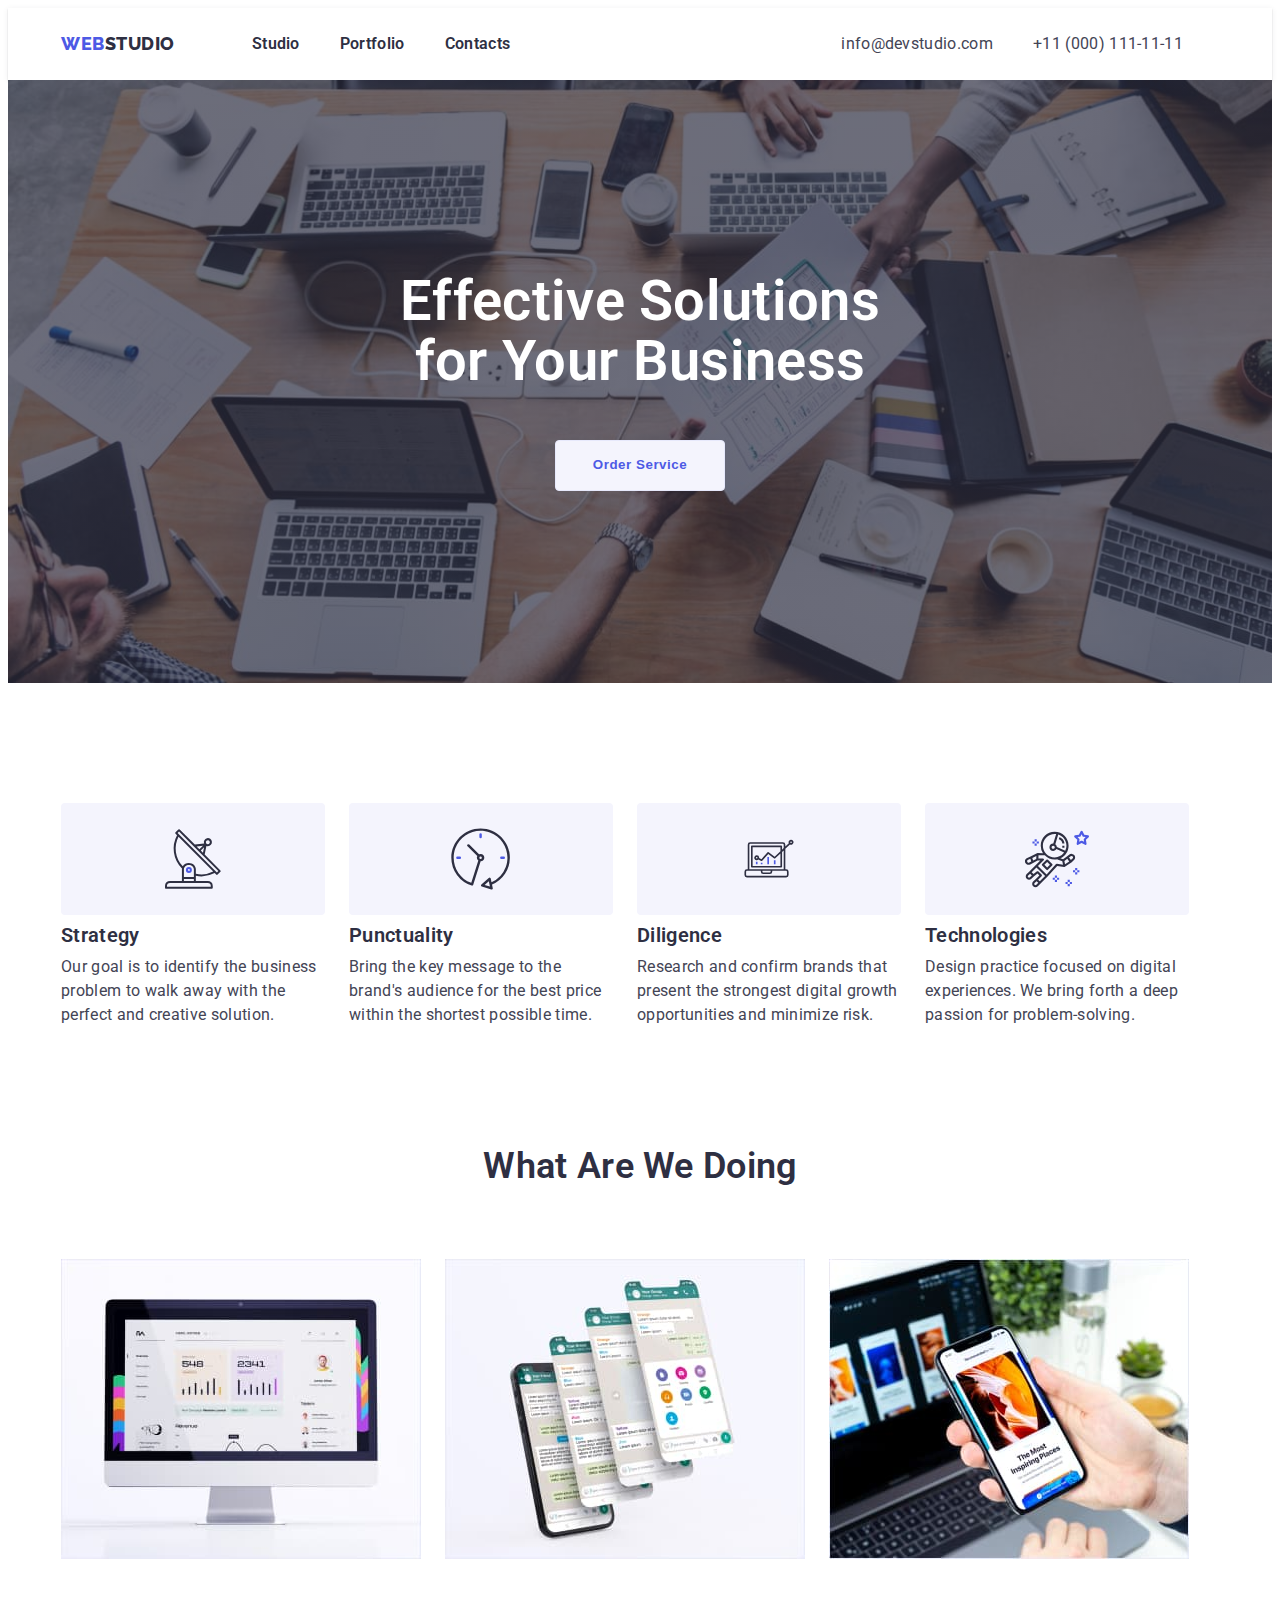
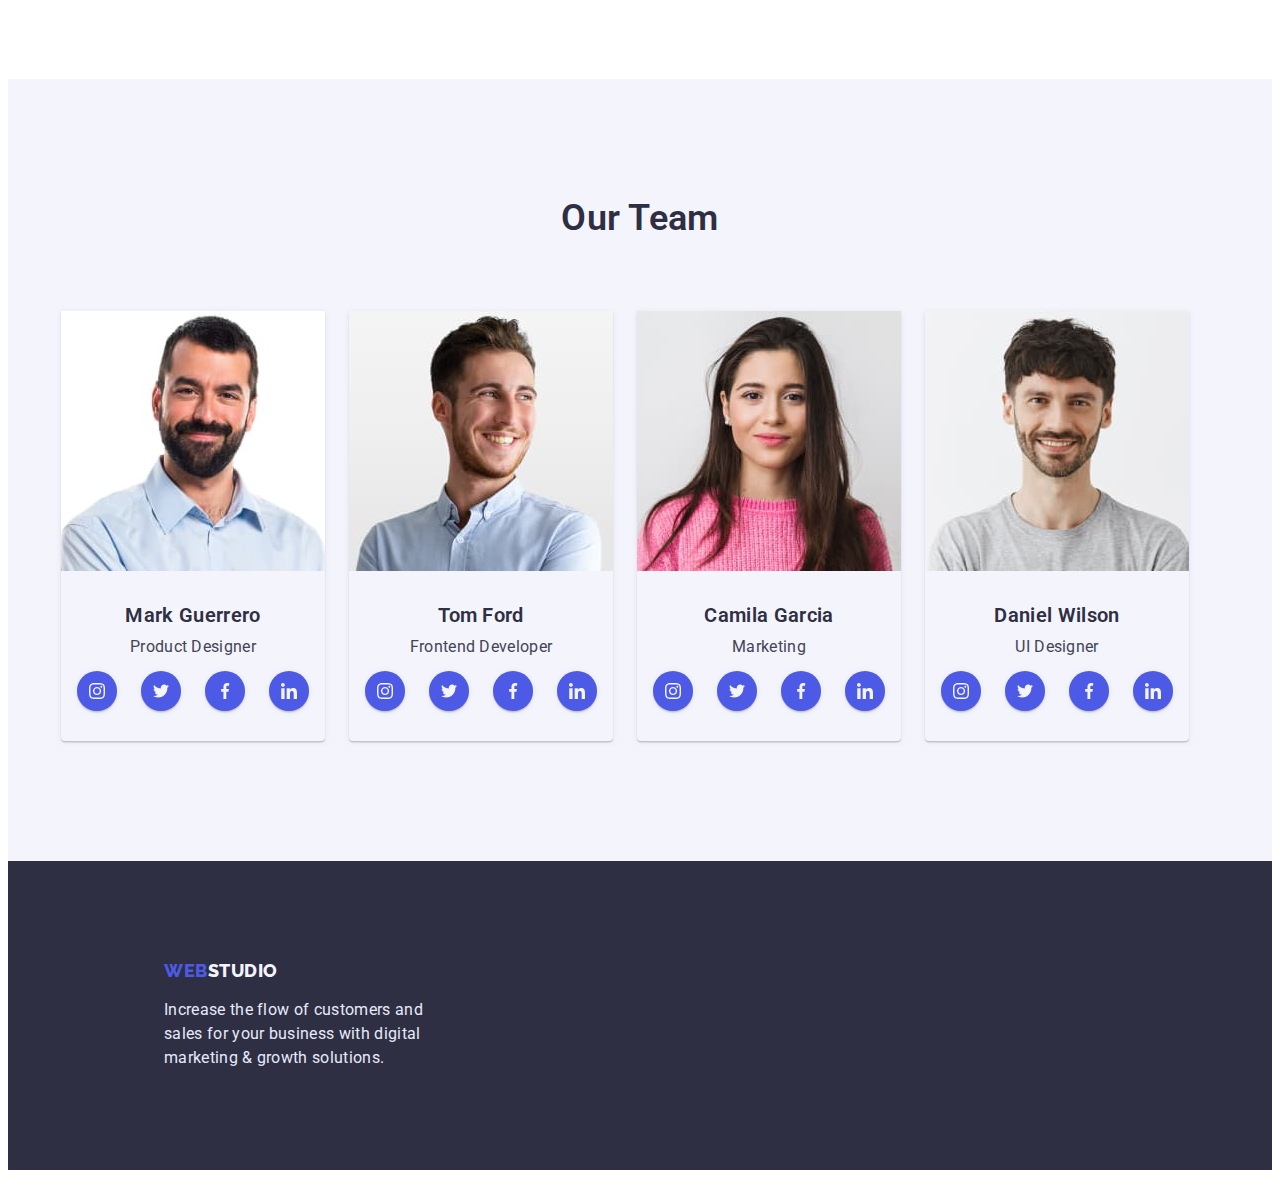
==== index.html @ 96d2526b "Добавил немного оформления" ====
<!DOCTYPE html>
<html lang="en">

<head>
	<meta charset="UTF-8">
	<meta http-equiv="X-UA-Compatible" content="IE=edge">
	<meta name="viewport" content="width=device-width, initial-scale=1.0">
	<link rel="preconnect" href="https://fonts.googleapis.com">
	<link rel="preconnect" href="https://fonts.gstatic.com" crossorigin>
	<link href="https://fonts.googleapis.com/css2?family=Raleway:wght@700&family=Roboto:wght@400;500;700;900&display=swap"
		rel="stylesheet">
	<link rel="stylesheet" href="https://cdnjs.cloudflare.com/ajax/libs/modern-normalize/1.1.0/modern-normalize.min.css"
		integrity="sha512-wpPYUAdjBVSE4KJnH1VR1HeZfpl1ub8YT/NKx4PuQ5NmX2tKuGu6U/JRp5y+Y8XG2tV+wKQpNHVUX03MfMFn9Q=="
		crossorigin="anonymous" referrerpolicy="no-referrer">
	<link rel="stylesheet" href="./css/styles.css">
	<title>Студія</title>
</head>

<body>

	<!-- Навигация -->
	<header class="page-header">
		<div class="container flex">
			<nav class="page-nav flex">
				<a href="./index.html" class="logo"><span>Web</span>Studio</a>

				<ul class="nav-items flex">
					<li class="item">
						<a href="./index.html" class="link">Studio</a>
					</li>
					<li class="item">
						<a href="./portfolio.html" class="link">Portfolio</a>
					</li>
					<li class="item">
						<a href="" class="link">Contacts</a>
					</li>
				</ul>
			</nav>
			<ul class="menu-contacts flex">
				<li class="item">
					<a href="mailto:info@devstudio.com" class="link">info@devstudio.com</a>
				</li>
				<li class="item">
					<a href="tel:+110001111111" class="link">+11 (000) 111-11-11</a>
				</li>
			</ul>
		</div>
	</header>

	<main>
		<!-- Герой -->
		<div class="page-hero">
			<section class="hero container">
				<h1 class="heading">Effective Solutions for Your Business</h1>
				<button class="button" type="button">Order Service</button>
			</section>
		</div>

		<!-- Наши цели -->
		<section class="features-desc section">
			<div class="features-desc container">
				<ul class="features-list flex">
					<li class="item">
						<div class="feature-icon">
							<svg width="59.72" height="64">
								<use href="./images/icons.svg#icon-antenna"></use>
							</svg>
						</div>
						<h3 class="title">Strategy</h3>
						<p class="text">Our goal is to identify the business
							problem to walk away with the perfect and creative solution.</p>
					</li>
					<li class="item">
						<div class="feature-icon">
							<svg width="61.22" height="64">
								<use href="./images/icons.svg#icon-clock"></use>
							</svg>
						</div>
						<h3 class="title">Punctuality</h3>
						<p class="text">Bring the key message to the brand's audience for the best price within the shortest
							possible
							time.</p>
					</li>
					<li class="item">
						<div class="feature-icon">
							<svg width="64" height="49.09">
								<use href="./images/icons.svg#icon-diagram"></use>
							</svg>
						</div>
						<h3 class="title">Diligence</h3>
						<p class="text">Research and confirm brands that present the strongest digital growth opportunities and
							minimize risk.</p>
					</li>
					<li class="item">
						<div class="feature-icon">
							<svg width="64" height="64">
								<use href="./images/icons.svg#icon-astronaut"></use>
							</svg>
						</div>
						<h3 class="title">Technologies</h3>
						<p class="text">Design practice focused on digital experiences. We bring forth a deep passion for
							problem-solving.</p>
					</li>
				</ul>
			</div>
		</section>

		<!-- Что мы делаем -->
		<section class="features-examples section">
			<div class="features-examples container">
				<h2 class="heading">What Are We Doing</h2>
				<ul class="examples-list flex">
					<li class="item">
						<img src="./images/monitor.jpg" class="image" width="360" alt="monitor">
					</li>
					<li class="item">
						<img src="./images/layers.jpg" class="image" width="360" alt="layers">
					</li>
					<li class="item">
						<img src="./images/phone.jpg" class="image" width="360" alt="phone">
					</li>
				</ul>
			</div>
		</section>

		<!-- Наша команда -->
		<section class="team-cards section">
			<div class="team-cards container">
				<h2 class="heading">Our Team</h2>

				<ul class="team-list flex">
					<li class="item">
						<img src="./images/markguerrero.jpg" class="image" width="264" alt="Mark Guerrero">
						<div class="team-list block">
							<h3 class="title">Mark Guerrero</h3>
							<p class="text">Product Designer</p>
							<div class="social-icons">
								<ul class="list">
									<li class="item">
										<svg class="icon">
											<use href="./images/icons.svg#icon-instagram"></use>
										</svg>
									</li>
									<li class="item">
										<svg class="icon">
											<use href="./images/icons.svg#icon-twitter"></use>
										</svg>
									</li>
									<li class="item">
										<svg class="icon">
											<use href="./images/icons.svg#icon-facebook"></use>
										</svg>
									</li>
									<li class="item">
										<svg class="icon">
											<use href="./images/icons.svg#icon-linkedin"></use>
										</svg>
									</li>
								</ul>
							</div>
						</div>

					</li>
					<li class="item">
						<img src="./images/tomford.jpg" class="image" width="264" alt="Tom Ford">
						<div class="team-list block">
							<h3 class="title">Tom Ford</h3>
							<p class="text">Frontend Developer</p>
							<div class="social-icons">
								<ul class="list">
									<li class="item">
										<svg class="icon">
											<use href="./images/icons.svg#icon-instagram"></use>
										</svg>
									</li>
									<li class="item">
										<svg class="icon">
											<use href="./images/icons.svg#icon-twitter"></use>
										</svg>
									</li>
									<li class="item">
										<svg class="icon">
											<use href="./images/icons.svg#icon-facebook"></use>
										</svg>
									</li>
									<li class="item">
										<svg class="icon">
											<use href="./images/icons.svg#icon-linkedin"></use>
										</svg>
									</li>
								</ul>
							</div>
						</div>

					<li class="item">
						<img src="./images/camilagarcia.jpg" class="image" width="264" alt="Camila Garcia">
						<div class="team-list block">
							<h3 class="title">Camila Garcia</h3>
							<p class="text">Marketing</p>
							<div class="social-icons">
								<ul class="list">
									<li class="item">
										<svg class="icon">
											<use href="./images/icons.svg#icon-instagram"></use>
										</svg>
									</li>
									<li class="item">
										<svg class="icon">
											<use href="./images/icons.svg#icon-twitter"></use>
										</svg>
									</li>
									<li class="item">
										<svg class="icon">
											<use href="./images/icons.svg#icon-facebook"></use>
										</svg>
									</li>
									<li class="item">
										<svg class="icon">
											<use href="./images/icons.svg#icon-linkedin"></use>
										</svg>
									</li>
								</ul>
							</div>
						</div>

					<li class="item">
						<img src="./images/danielwilson.jpg" class="image" width="264" alt="Daniel Wilson">
						<div class="team-list block">
							<h3 class="title">Daniel Wilson</h3>
							<p class="text">UI Designer</p>
							<div class="social-icons">
								<ul class="list">
									<li class="item">
										<svg class="icon">
											<use href="./images/icons.svg#icon-instagram"></use>
										</svg>
									</li>
									<li class="item">
										<svg class="icon">
											<use href="./images/icons.svg#icon-twitter"></use>
										</svg>
									</li>
									<li class="item">
										<svg class="icon">
											<use href="./images/icons.svg#icon-facebook"></use>
										</svg>
									</li>
									<li class="item">
										<svg class="icon">
											<use href="./images/icons.svg#icon-linkedin"></use>
										</svg>
									</li>
								</ul>
							</div>
				</ul>
			</div>
			</div>

		</section>
	</main>

	<!-- Подвал -->
	<footer class="page-footer section">
		<a href="" class="logo footer"><span>Web</span>Studio</a>
		<p class="text footer">Increase the flow of customers and sales for your business with digital marketing & growth
			solutions.</p>
	</footer>
</body>

</html>
---- css/styles.css ----
/* Переменные */
:root {
	--brand-color: #4D5AE5;
	--heading-color: #2E2F42;
	--body-color: #434455;
	--raleway: 'Raleway', sans-serif;
	--roboto: 'Roboto', sans-serif;
}

body {
	color: var(--heading-color);
	font-family: var(--roboto);
	font-size: 16px;
	letter-spacing: 0.02em;
}

h1,
h2,
h3,
h4,
h5,
h6,
ul,
p {
	margin-top: 0;
	margin-bottom: 0;
}

a {
	text-decoration: none;
}

ul {
	list-style: none;
	padding: 0;
}

.container {
	width: 1158px;
	padding: 0 15px;
	margin: 0 auto;
	align-items: center;
}

.flex {
	display: flex;
}

.section {
	padding: 120px 0;
}

/* Хедер */
.page-header {
	margin: 0 auto;
	box-shadow: 0px 2px 1px rgba(46, 47, 66, 0.08), 0px 1px 1px rgba(46, 47, 66, 0.16), 0px 1px 6px rgba(46, 47, 66, 0.08);
}

/* Логотип */
.logo {
	display: block;
	padding: 24px 0;
	margin-right: 77px;
	color: var(--heading-color);
	font-family: var(--raleway);
	font-size: 18px;
	font-weight: 800;
	line-height: 1.33;
	text-transform: uppercase;
	letter-spacing: 0.03em;
}

.logo span {
	color: var(--brand-color);
}

.logo:hover,
.logo.footer:hover {
	color: var(--body-color);
}

.logo:focus,
.logo.footer:focus {
	color: var(--body-color);
}

/* Навигация */
.nav-items .link {
	display: block;
	color: var(--heading-color);
	font-weight: 600;
	line-height: 1.5;
	padding: 24px 0;
}

.nav-items .item+.item {
	margin-left: 40px;
}

.nav-items .link:hover,
.nav-items .link:focus {
	color: var(--body-color);
}

.nav-items .link:active {
	color: var(--brand-color);
}

/* Контакты */
.menu-contacts {
	margin-left: 331px;
}

.menu-contacts .link {
	display: block;
	color: var(--body-color);
	line-height: 1.5;
	padding: 24px 0;
}

.menu-contacts .item+.item {
	margin-left: 40px;
}

.menu-contacts .link:hover,
.menu-contacts .link:focus {
	color: var(--brand-color);
}

/* Кнопки */
.filter-buttons .button,
.hero .button {
	color: var(--brand-color);
	background: #F4F4FD;
	border: 1px solid #E7E9FC;
	border-radius: 4px;
	font-weight: 600;
	line-height: 1.5;
	letter-spacing: 0.04em;
	cursor: pointer;
}

.hero .button {
	width: 170px;
	height: 51px;
}

.button:hover,
.button:focus {
	color: #FFFFFF;
	border: 1px solid transparent;
	background-color: var(--brand-color);
}

.filter-buttons {
	margin-bottom: 72px;
	align-items: center;
	justify-content: center;
}

.filter-buttons .button {
	padding: 12px 24px;
}

/* ЗАГОЛОВКИ */
/* H1 title*/
.hero .heading {
	color: #FFFFFF;
	font-size: 56px;
	font-weight: 600;
	line-height: 1.07;
	margin-bottom: 48px;
	width: 492px;
	margin-left: auto;
	margin-right: auto;
}

/* H2 titles */
.features-examples .heading,
.team-cards .heading {
	font-size: 36px;
	font-weight: 600;
	line-height: 1.11;
}

/* H3 titles */
.project-cards .title,
.features-desc .title,
.team-cards .title {
	color: var(--heading-color);
	font-size: 20px;
	font-weight: 600;
	line-height: 1.2;
	margin-bottom: 8px;
}

/* p text */
.project-cards .text,
.features-desc .text,
.team-cards .text {
	color: var(--body-color);
	line-height: 1.5;
	letter-spacing: 0.02em;
}

/* Наша команда */
.team-list .block {
	padding: 32px 0 30px;
}


.project-cards .block {
	padding: 32px 0;
}

.team-list .item {
	box-shadow:
		0px 1px 6px rgba(46, 47, 66, 0.08),
		0px 1px 1px rgba(46, 47, 66, 0.16),
		0px 2px 1px rgba(46, 47, 66, 0.08);
	border-radius: 0px 0px 4px 4px;
}

.examples-list .image,
.team-list .image,
.project-cards .image {
	display: block;
}

.page-hero {
	max-width: 1600px;
	margin: 0 auto;
	background-image:
		linear-gradient(to right, #2e2f42b3, #2e2f42b3),
		url(../images/people-office.jpg);
	background-size: cover;
	background-repeat: no-repeat;
	text-align: center;
	background-color: var(--heading-color);
}

.hero.container {
	display: inherit;
	text-align: center;
	padding: 192px 0;
}

.features-list .item {
	width: 264px;
}

.features-list .item+.item,
.examples-list .item+.item,
.team-list .item+.item,
.filter-buttons .item+.item {
	margin-left: 24px;
}

/* Карточки */
.portfolio.section {
	padding: 96px 0 120px;
}

.project-cards {
	display: flex;
	flex-wrap: wrap;
}

.project-cards .image {
	max-width: 100%;
}

.project-cards .card {
	flex-basis: calc((100% - 48px) / 3);
	width: 360px;
	margin-right: 24px;
	margin-bottom: 48px;
	border: 0.5px solid #F4F4FD;
	box-shadow: 0px 1px 6px rgba(46, 47, 66, 0.08);
}

.project-cards .card:nth-child(3n) {
	margin-right: 0px;
}

.project-cards .card:nth-last-child(-n + 3) {
	margin-bottom: 0px;
}

.project-cards .title,
.project-cards .text {
	margin-left: 16px;
}

/* Временная заглушка карточки */
.project-cards .block-tmp {
	background-color: var(--brand-color);
	height: 298px;
}

.card .text-tmp {
	color: #F4F4FD;
	padding: 40px 34px 164px;
}

.project-cards .card:hover,
.project-cards .card:focus {
	border: 0.5px solid #F4F4FD;
	box-shadow: 0px 1px 6px rgba(46, 47, 66, 0.08), 0px 1px 1px rgba(46, 47, 66, 0.16), 0px 2px 1px rgba(46, 47, 66, 0.08);
}

.features-examples {
	display: inherit;
	text-align: center;
	padding-top: 0;
}

.features-examples .heading,
.team-cards .heading {
	margin-bottom: 72px;
}

.team-cards.section {
	margin: 0 auto;
	background-color: #F4F4FD;
}

.team-cards {
	display: inherit;
	text-align: center;
}

.team-cards .text {
	margin-bottom: 12px;
}

/* Подвал */
.page-footer {
	margin: 0 auto;
	background-color: var(--heading-color);
}

.page-footer.section {
	padding: 100px 156px;
}

.logo.footer {
	display: block;
	width: 115px;
	padding: 0;
	color: #F4F4FD;
	line-height: 1.16;
	margin-bottom: 16px;
}

.text.footer {
	color: #E7E9FC;
	line-height: 1.5;
	width: 264px;
}



.feature-icon {
	display: flex;
	width: 264px;
	height: 112px;
	margin-bottom: 8px;
	justify-content: center;
	align-items: center;
	background: #F4F4FD;
	border-radius: 4px;
}

.social-icons .list {
	display: flex;
	justify-content: center;
	align-items: center;
}

.social-icons .item {
	display: flex;
	background-color: #4D5AE5;
	width: 40px;
	height: 40px;
	border-radius: 50%;
	justify-content: center;
	align-items: center;
}

.social-icons .icon {
	width: 16px;
	height: 16px;
}
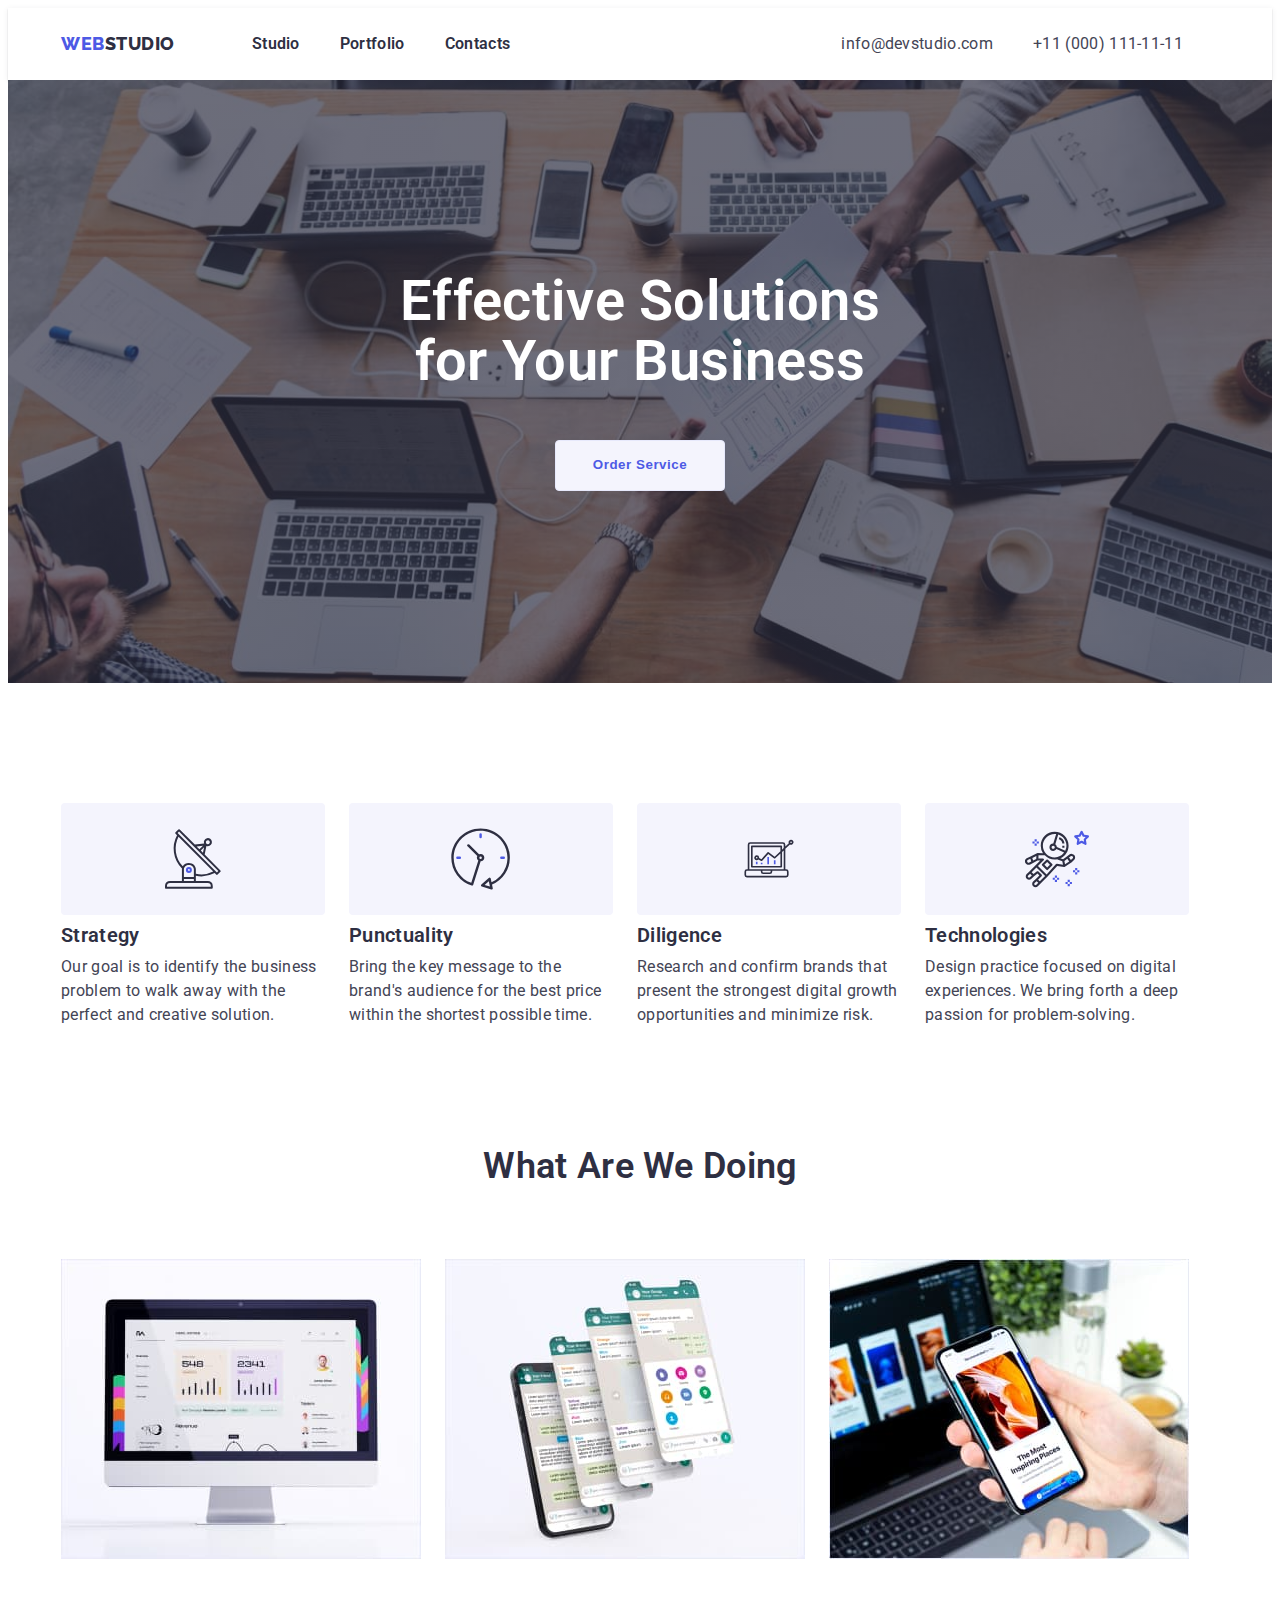
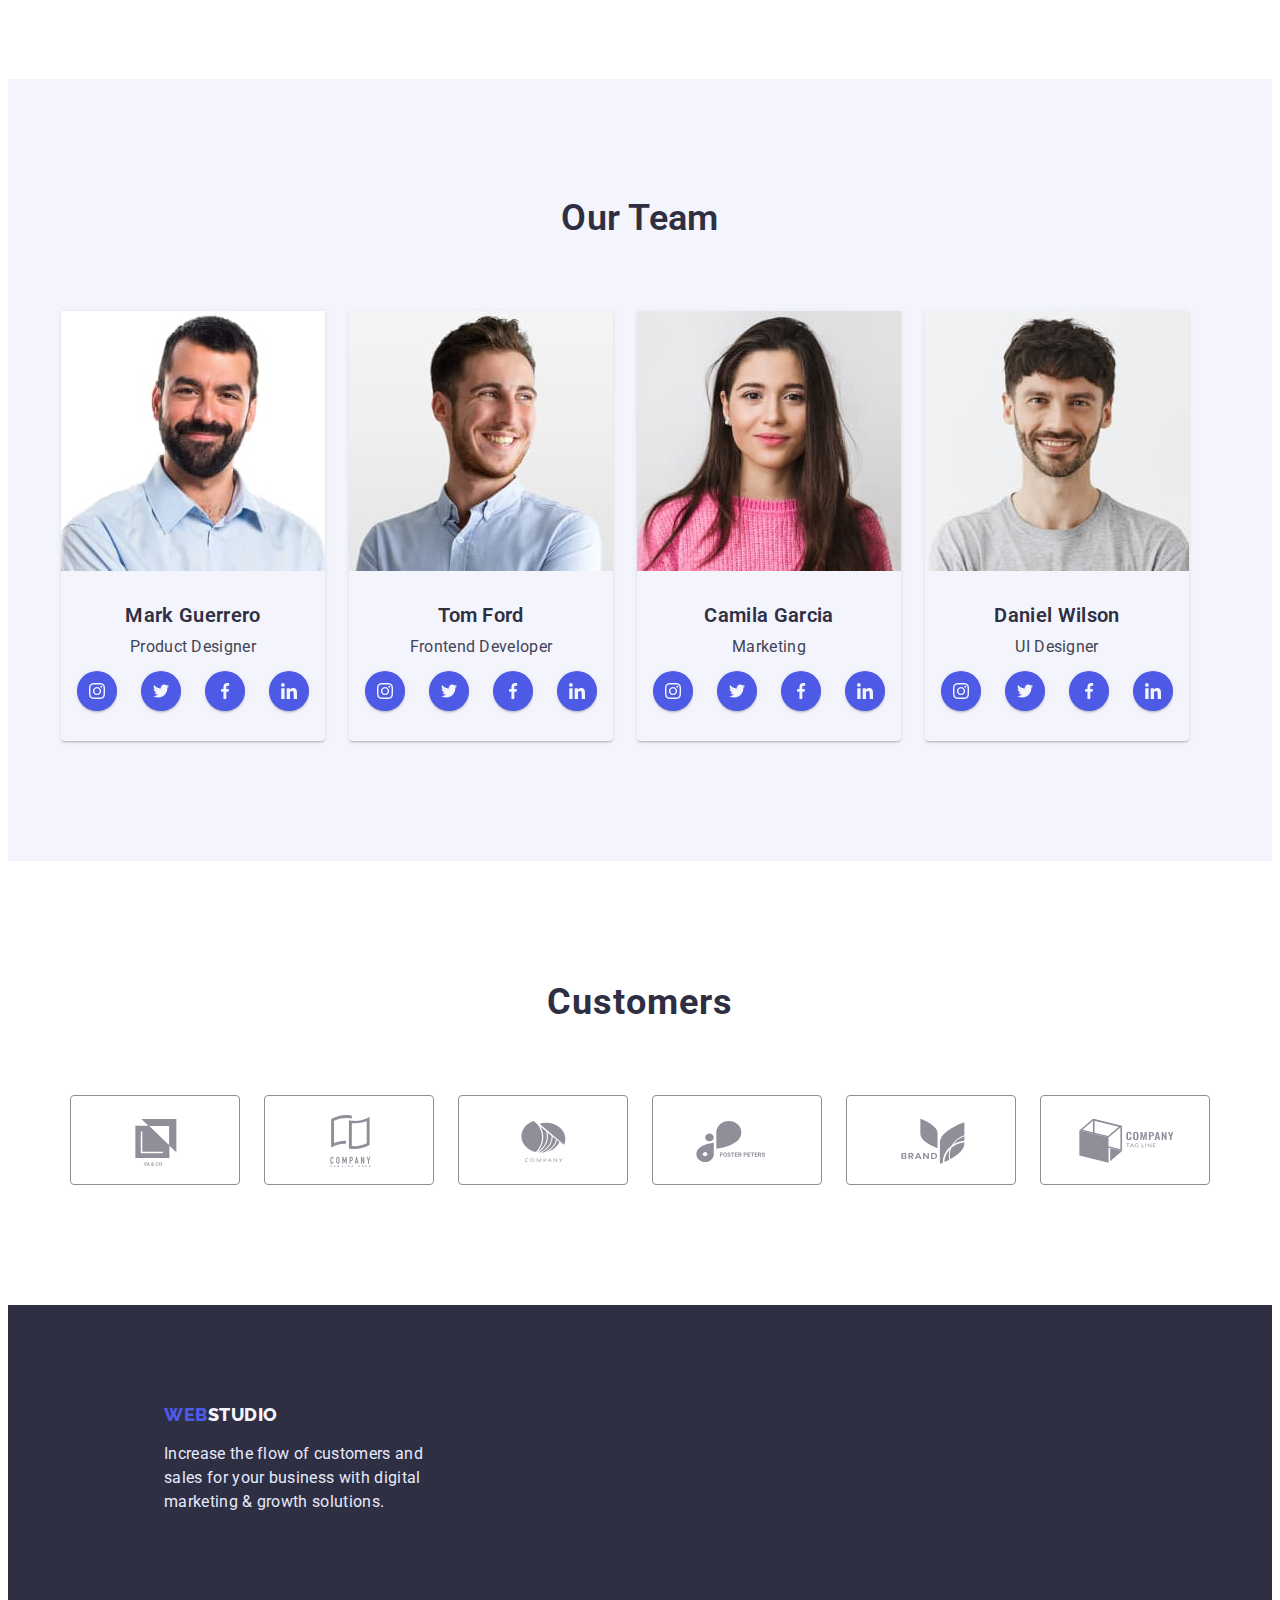
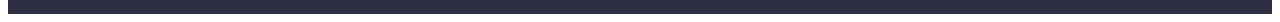
==== commit d7a87644: "Добавил партнеров" ====
--- a/index.html
+++ b/index.html
@@ -255,7 +255,56 @@
 				</ul>
 			</div>
 			</div>
-
+		</section>
+
+		<section class="customers section">
+			<div class="customers container">
+				<h2 class="heading">Customers</h2>
+				<ul class="list">
+					<li class="item">
+						<a class="link" href="">
+							<svg class="icon" width="104" height="56">
+								<use href="./images/icons.svg#icon-client1"></use>
+							</svg>
+						</a>
+					</li>
+					<li class="item">
+						<a class="link" href="">
+							<svg class="icon" width="104" height="56">
+								<use href="./images/icons.svg#icon-client2"></use>
+							</svg>
+						</a>
+					</li>
+					<li class="item">
+						<a class="link" href="">
+							<svg class="icon" width="104" height="56">
+								<use href="./images/icons.svg#icon-client3"></use>
+							</svg>
+						</a>
+					</li>
+					<li class="item">
+						<a class="link" href="">
+							<svg class="icon" width="104" height="56">
+								<use href="./images/icons.svg#icon-client4"></use>
+							</svg>
+						</a>
+					</li>
+					<li class="item">
+						<a class="link" href="">
+							<svg class="icon" width="104" height="56">
+								<use href="./images/icons.svg#icon-client5"></use>
+							</svg>
+						</a>
+					</li>
+					<li class="item">
+						<a class="link" href="">
+							<svg class="icon" width="104" height="56">
+								<use href="./images/icons.svg#icon-client6"></use>
+							</svg>
+						</a>
+					</li>
+				</ul>
+			</div>
 		</section>
 	</main>
 
--- a/css/styles.css
+++ b/css/styles.css
@@ -145,6 +145,14 @@
 	height: 51px;
 }
 
+.hero .button:hover,
+.hero .button:focus {
+	box-shadow:
+		0px 1px 6px rgba(46, 47, 66, 0.08),
+		0px 1px 1px rgba(46, 47, 66, 0.16),
+		0px 2px 1px rgba(46, 47, 66, 0.08);
+}
+
 .button:hover,
 .button:focus {
 	color: #FFFFFF;
@@ -208,7 +216,6 @@
 	padding: 32px 0 30px;
 }
 
-
 .project-cards .block {
 	padding: 32px 0;
 }
@@ -316,7 +323,8 @@
 }
 
 .features-examples .heading,
-.team-cards .heading {
+.team-cards .heading,
+.customers .heading {
 	margin-bottom: 72px;
 }
 
@@ -359,8 +367,6 @@
 	width: 264px;
 }
 
-
-
 .feature-icon {
 	display: flex;
 	width: 264px;
@@ -380,15 +386,54 @@
 
 .social-icons .item {
 	display: flex;
-	background-color: #4D5AE5;
+	justify-content: center;
+	align-items: center;
+	background: var(--brand-color);
 	width: 40px;
 	height: 40px;
 	border-radius: 50%;
-	justify-content: center;
-	align-items: center;
 }
 
 .social-icons .icon {
 	width: 16px;
 	height: 16px;
+}
+
+.social-icons .item:hover,
+.social-icons .item:focus {
+	background: #31D0AA;
+}
+
+.customers .heading {
+	font-size: 36px;
+	line-height: 42px;
+	text-align: center;
+	letter-spacing: 0.03em;
+}
+
+.customers .list {
+	display: flex;
+	justify-content: center;
+	align-items: center;
+}
+
+.customers .item+.item {
+	margin-left: 24px;
+}
+
+.customers .link {
+	display: flex;
+	justify-content: center;
+	align-items: center;
+	width: 168px;
+	height: 88px;
+	border: 1px solid #8E8F99;
+	border-radius: 4px;
+	fill: #8E8F99;
+}
+
+.customers .link:hover,
+.customers .link:focus {
+	border: 1px solid var(--brand-color);
+	fill: var(--brand-color);
 }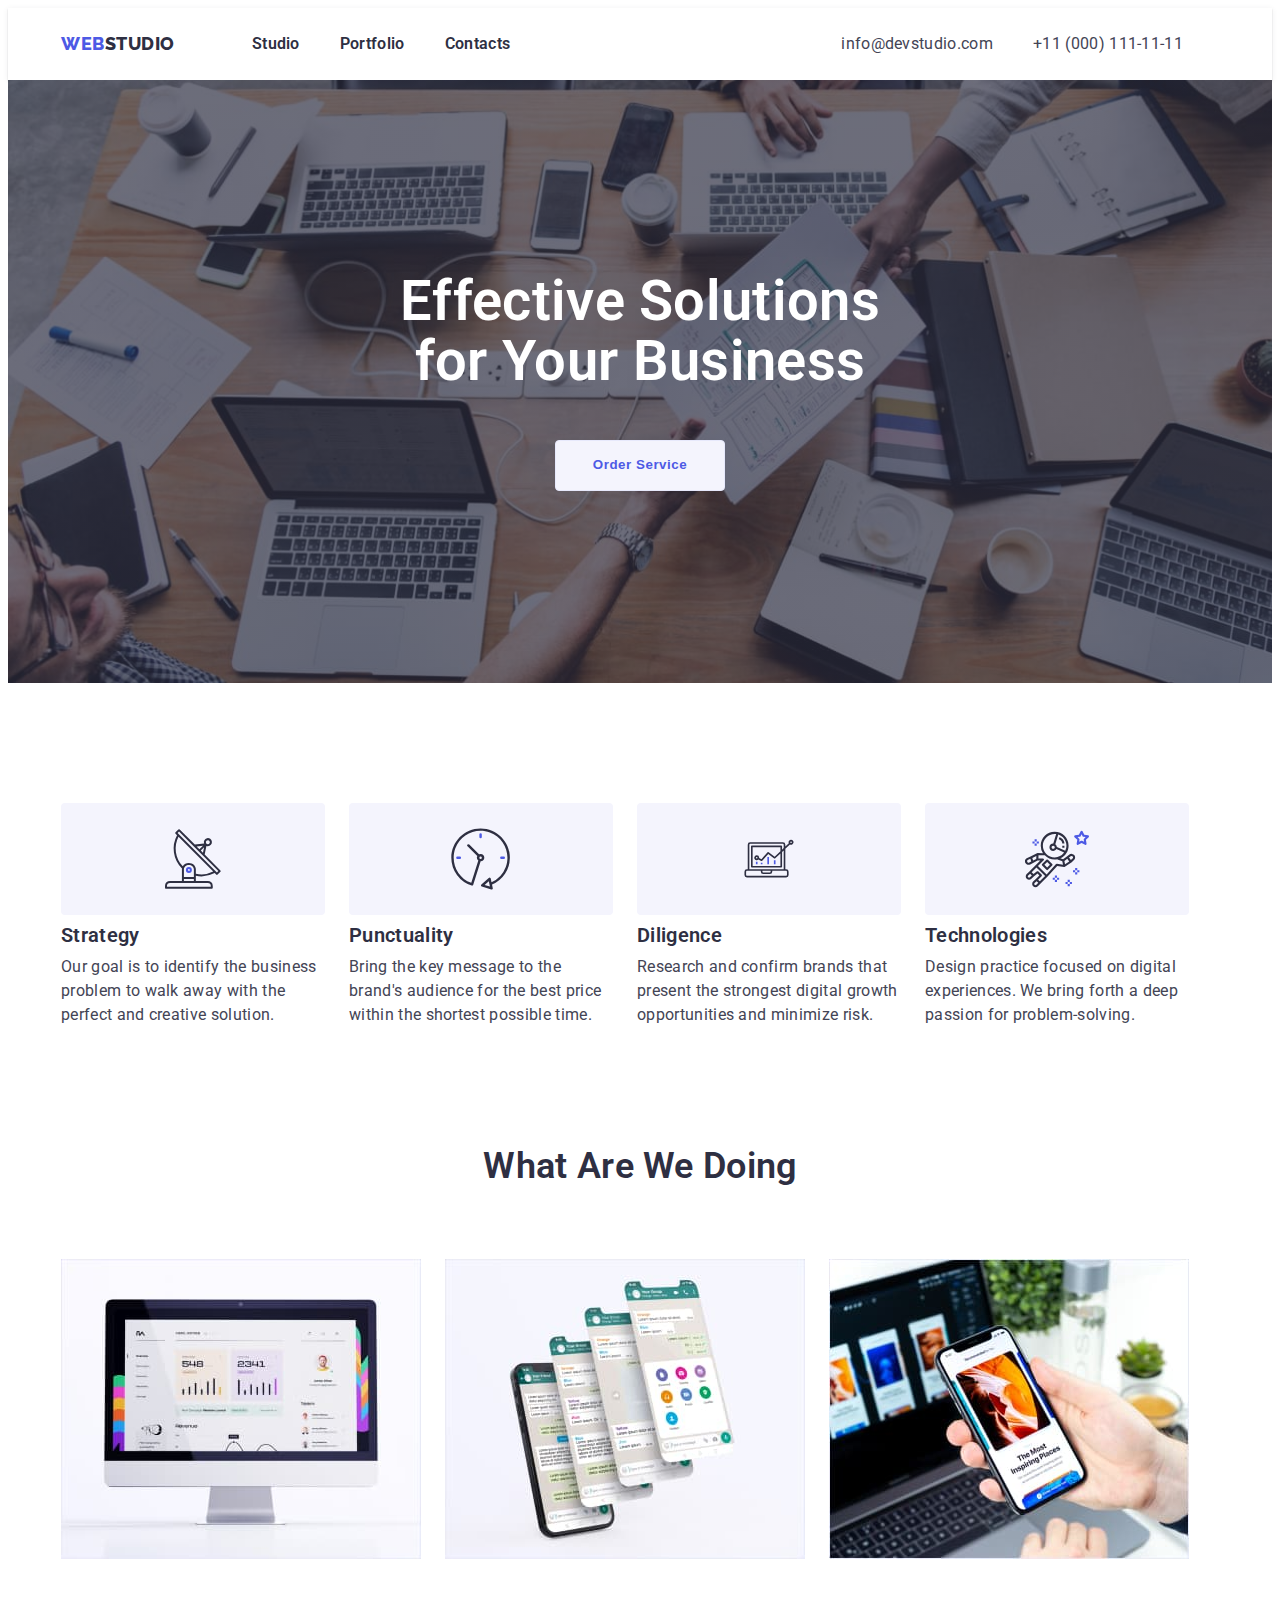
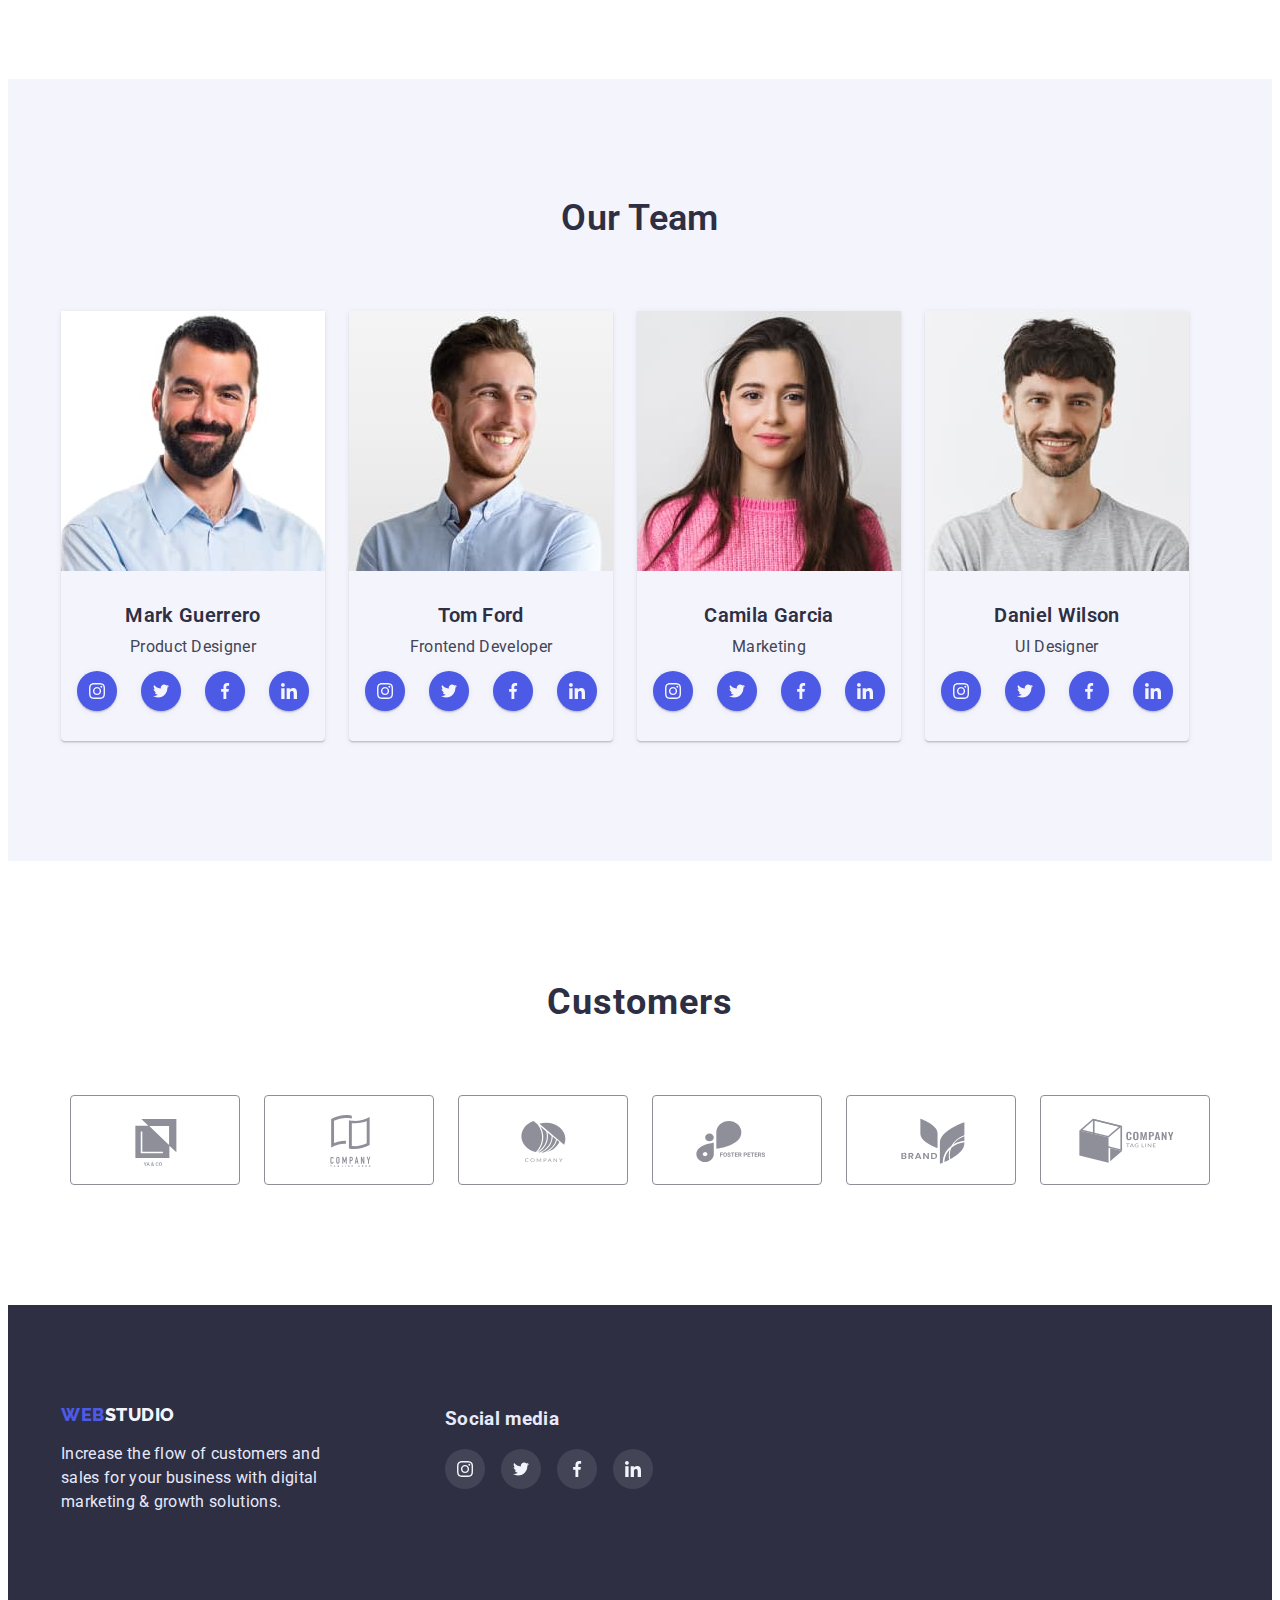
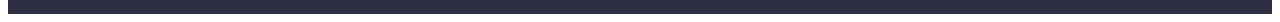
==== commit b1373823: "Добавил оформление футера и портфолио" ====
--- a/index.html
+++ b/index.html
@@ -310,9 +310,41 @@
 
 	<!-- Подвал -->
 	<footer class="page-footer section">
-		<a href="" class="logo footer"><span>Web</span>Studio</a>
-		<p class="text footer">Increase the flow of customers and sales for your business with digital marketing & growth
-			solutions.</p>
+		<div class="page-footer container">
+			<div class="flex">
+				<div class="logo-block">
+					<a href="" class="logo footer"><span>Web</span>Studio</a>
+					<p class="text footer">Increase the flow of customers and sales for your business with digital marketing &
+						growth
+						solutions.</p>
+				</div>
+				<div class="social-icons footer">
+					<h3 class="title">Social media</h3>
+					<ul class="list">
+						<li class="item">
+							<svg class="icon">
+								<use href="./images/icons.svg#icon-instagram"></use>
+							</svg>
+						</li>
+						<li class="item">
+							<svg class="icon">
+								<use href="./images/icons.svg#icon-twitter"></use>
+							</svg>
+						</li>
+						<li class="item">
+							<svg class="icon">
+								<use href="./images/icons.svg#icon-facebook"></use>
+							</svg>
+						</li>
+						<li class="item">
+							<svg class="icon">
+								<use href="./images/icons.svg#icon-linkedin"></use>
+							</svg>
+						</li>
+					</ul>
+				</div>
+			</div>
+		</div>
 	</footer>
 </body>
 
--- a/css/styles.css
+++ b/css/styles.css
@@ -170,6 +170,14 @@
 	padding: 12px 24px;
 }
 
+.filter-buttons .button:hover,
+.filter-buttons .button:focus {
+	box-shadow:
+		0px 3px 1px rgba(0, 0, 0, 0.1),
+		0px 2px 1px rgba(0, 0, 0, 0.08),
+		0px 2px 2px rgba(0, 0, 0, 0.12);
+}
+
 /* ЗАГОЛОВКИ */
 /* H1 title*/
 .hero .heading {
@@ -342,14 +350,13 @@
 	margin-bottom: 12px;
 }
 
-/* Подвал */
 .page-footer {
 	margin: 0 auto;
 	background-color: var(--heading-color);
 }
 
 .page-footer.section {
-	padding: 100px 156px;
+	padding: 100px 0;
 }
 
 .logo.footer {
@@ -367,6 +374,12 @@
 	width: 264px;
 }
 
+.page-footer .title {
+	color: #E7E9FC;
+	line-height: 1.5;
+	margin-bottom: 16px;
+}
+
 .feature-icon {
 	display: flex;
 	width: 264px;
@@ -400,7 +413,9 @@
 }
 
 .social-icons .item:hover,
-.social-icons .item:focus {
+.social-icons .item:focus,
+.social-icons.footer .item:hover,
+.social-icons.footer .item:focus {
 	background: #31D0AA;
 }
 
@@ -436,4 +451,17 @@
 .customers .link:focus {
 	border: 1px solid var(--brand-color);
 	fill: var(--brand-color);
+}
+
+.social-icons.footer .item+.item {
+	margin-left: 16px;
+}
+
+.social-icons.footer {
+	margin-left: 120px;
+	width: 208px;
+}
+
+.social-icons.footer .item {
+	background: rgba(255, 255, 255, 0.1);
 }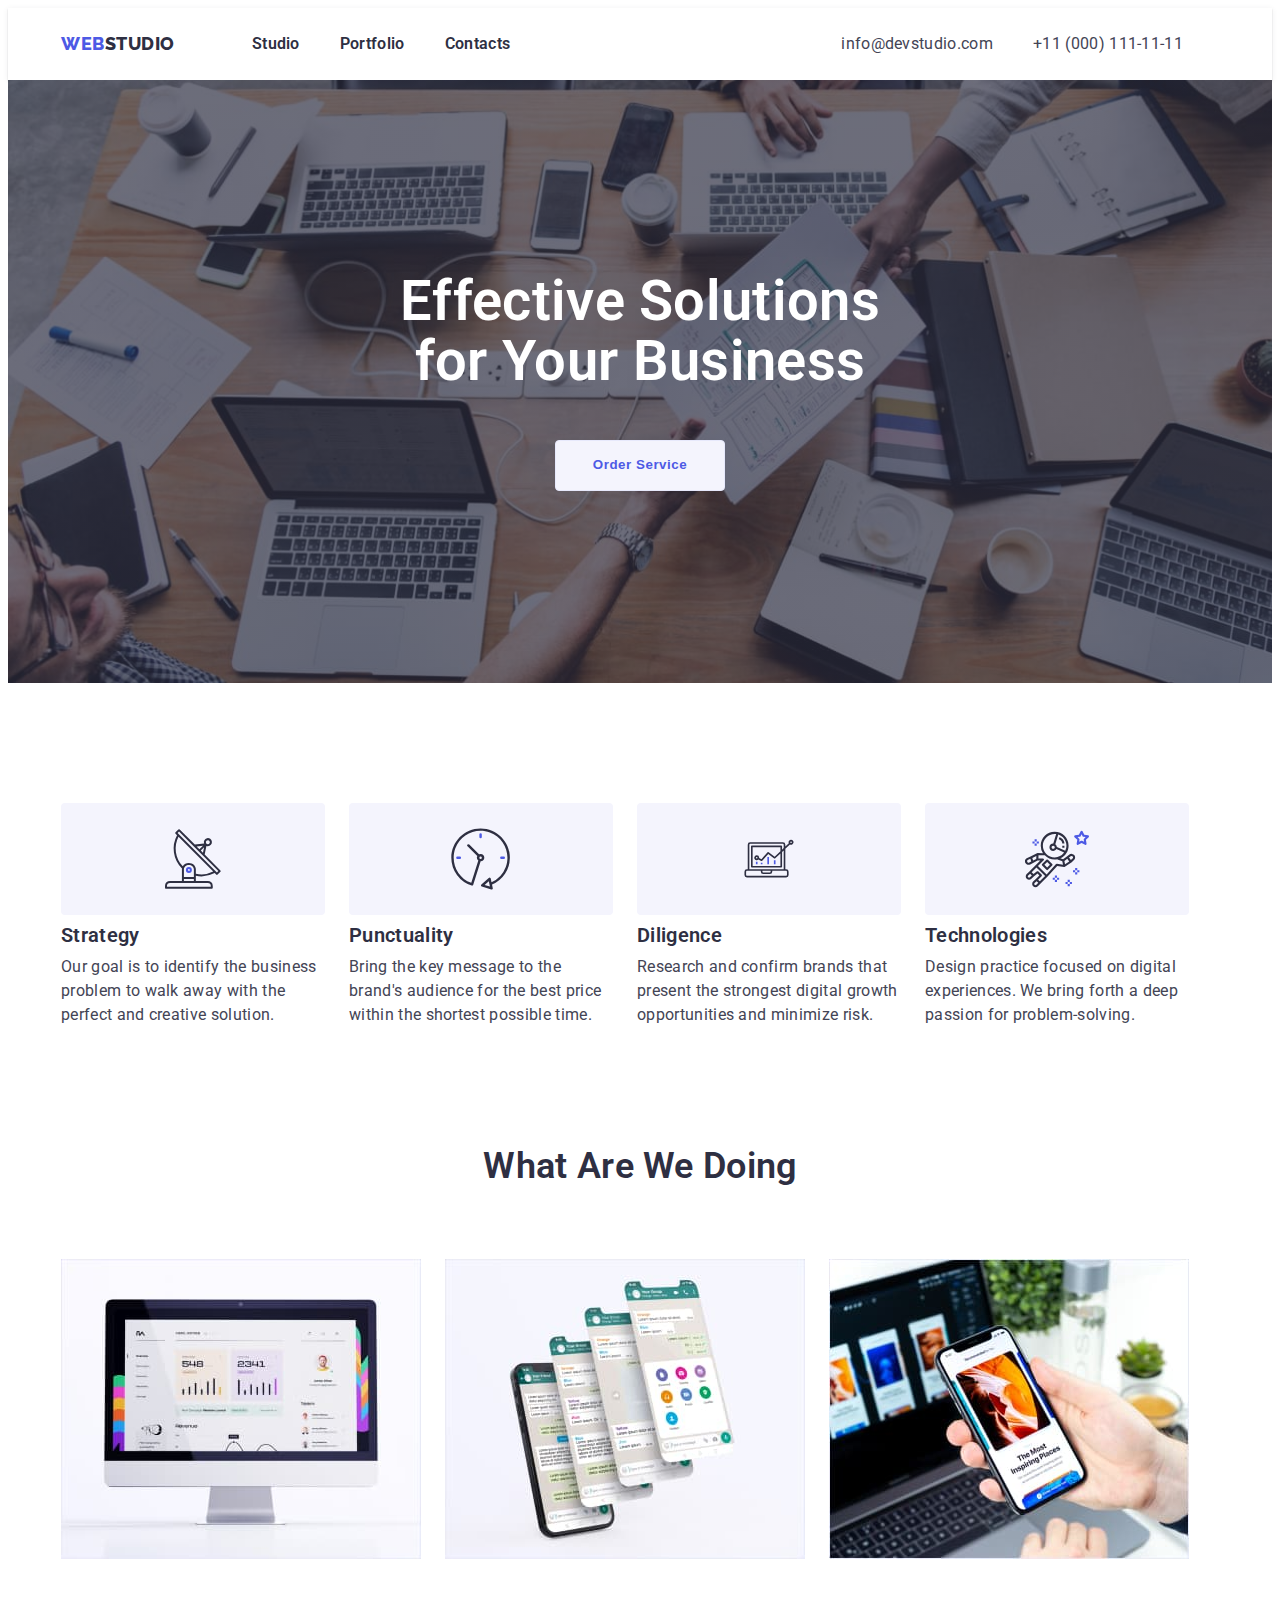
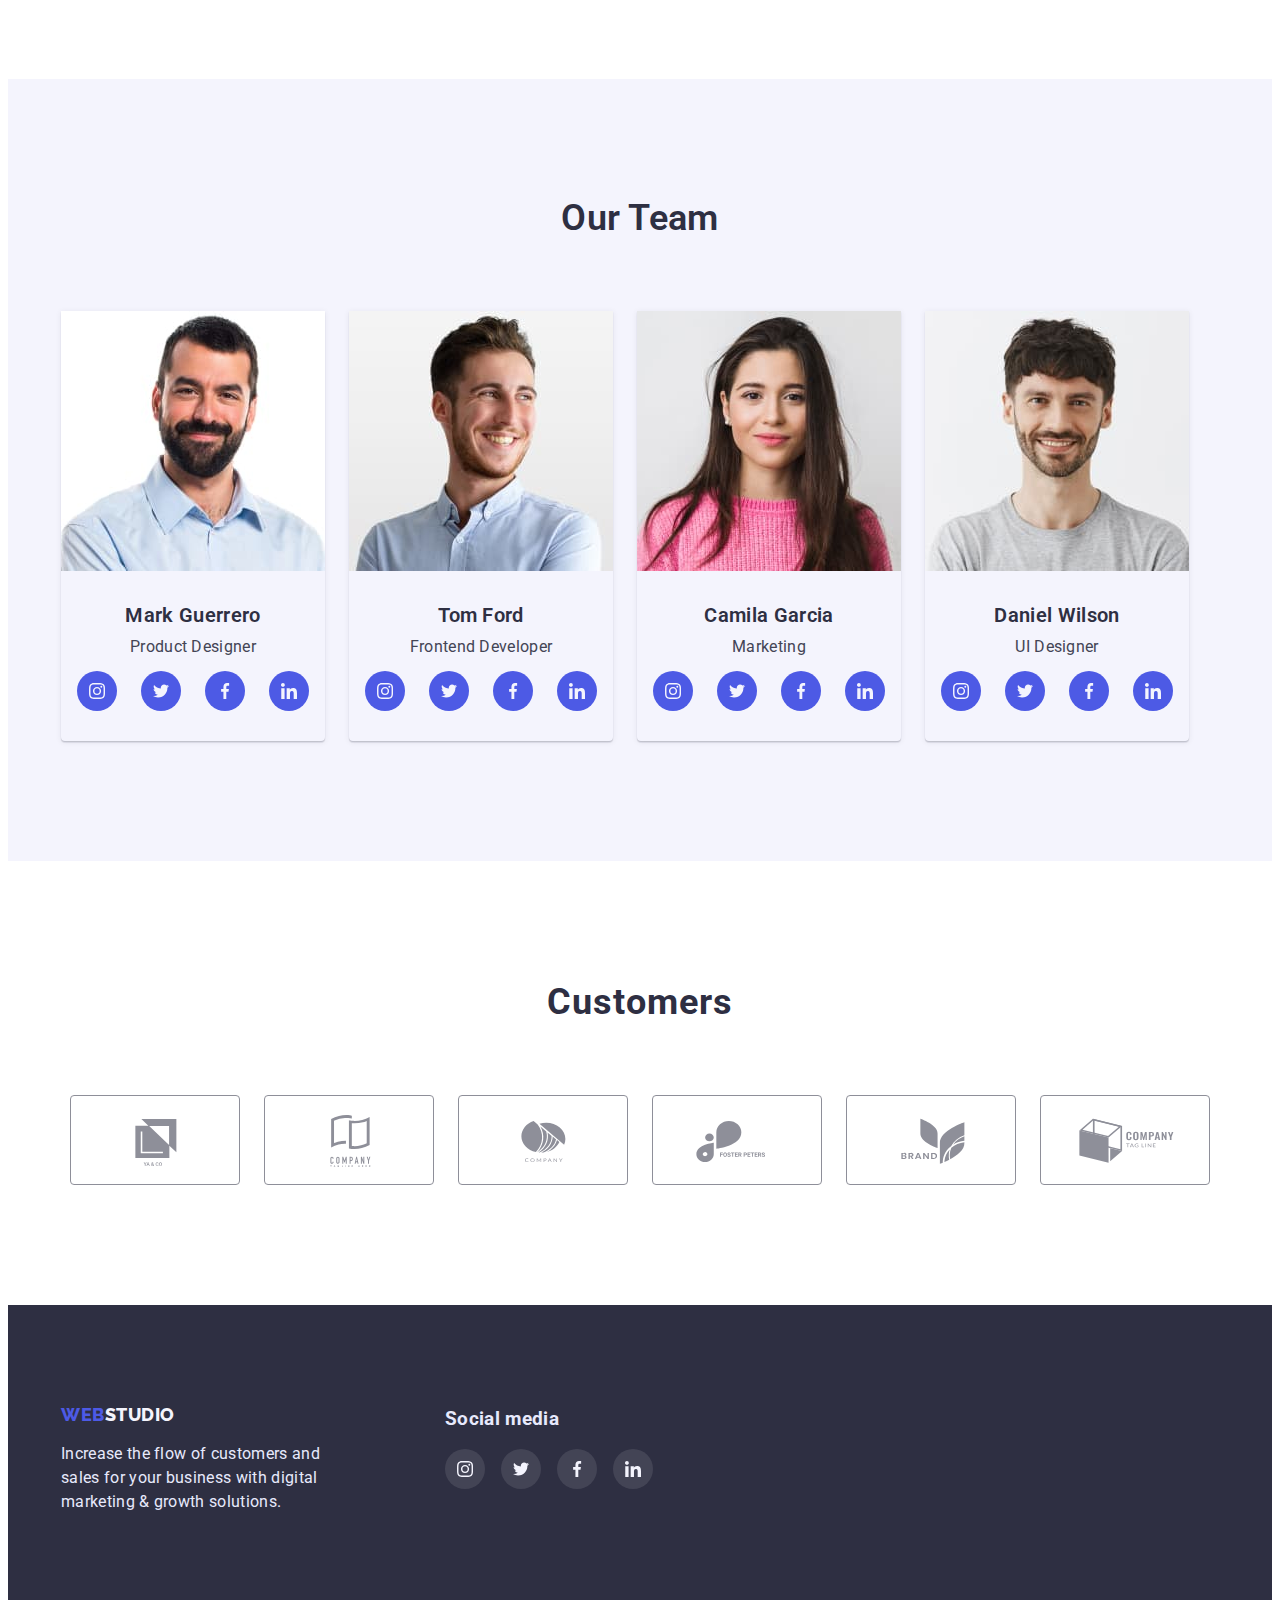
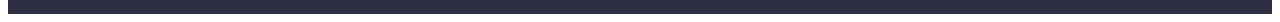
==== commit 48e2963b: "Обернул свг в ссылки" ====
--- a/index.html
+++ b/index.html
@@ -23,7 +23,6 @@
 		<div class="container flex">
 			<nav class="page-nav flex">
 				<a href="./index.html" class="logo"><span>Web</span>Studio</a>
-
 				<ul class="nav-items flex">
 					<li class="item">
 						<a href="./index.html" class="link">Studio</a>
@@ -127,7 +126,6 @@
 		<section class="team-cards section">
 			<div class="team-cards container">
 				<h2 class="heading">Our Team</h2>
-
 				<ul class="team-list flex">
 					<li class="item">
 						<img src="./images/markguerrero.jpg" class="image" width="264" alt="Mark Guerrero">
@@ -137,29 +135,36 @@
 							<div class="social-icons">
 								<ul class="list">
 									<li class="item">
-										<svg class="icon">
-											<use href="./images/icons.svg#icon-instagram"></use>
-										</svg>
-									</li>
-									<li class="item">
-										<svg class="icon">
-											<use href="./images/icons.svg#icon-twitter"></use>
-										</svg>
-									</li>
-									<li class="item">
-										<svg class="icon">
-											<use href="./images/icons.svg#icon-facebook"></use>
-										</svg>
-									</li>
-									<li class="item">
-										<svg class="icon">
-											<use href="./images/icons.svg#icon-linkedin"></use>
-										</svg>
+										<a class="link" href="">
+											<svg class="icon">
+												<use href="./images/icons.svg#icon-instagram"></use>
+											</svg>
+										</a>
+									</li>
+									<li class="item">
+										<a class="link" href="">
+											<svg class="icon">
+												<use href="./images/icons.svg#icon-twitter"></use>
+											</svg>
+										</a>
+									</li>
+									<li class="item">
+										<a class="link" href="">
+											<svg class="icon">
+												<use href="./images/icons.svg#icon-facebook"></use>
+											</svg>
+										</a>
+									</li>
+									<li class="item">
+										<a class="link" href="">
+											<svg class="icon">
+												<use href="./images/icons.svg#icon-linkedin"></use>
+											</svg>
+										</a>
 									</li>
 								</ul>
 							</div>
 						</div>
-
 					</li>
 					<li class="item">
 						<img src="./images/tomford.jpg" class="image" width="264" alt="Tom Ford">
@@ -169,29 +174,36 @@
 							<div class="social-icons">
 								<ul class="list">
 									<li class="item">
-										<svg class="icon">
-											<use href="./images/icons.svg#icon-instagram"></use>
-										</svg>
-									</li>
-									<li class="item">
-										<svg class="icon">
-											<use href="./images/icons.svg#icon-twitter"></use>
-										</svg>
-									</li>
-									<li class="item">
-										<svg class="icon">
-											<use href="./images/icons.svg#icon-facebook"></use>
-										</svg>
-									</li>
-									<li class="item">
-										<svg class="icon">
-											<use href="./images/icons.svg#icon-linkedin"></use>
-										</svg>
+										<a class="link" href="">
+											<svg class="icon">
+												<use href="./images/icons.svg#icon-instagram"></use>
+											</svg>
+										</a>
+									</li>
+									<li class="item">
+										<a class="link" href="">
+											<svg class="icon">
+												<use href="./images/icons.svg#icon-twitter"></use>
+											</svg>
+										</a>
+									</li>
+									<li class="item">
+										<a class="link" href="">
+											<svg class="icon">
+												<use href="./images/icons.svg#icon-facebook"></use>
+											</svg>
+										</a>
+									</li>
+									<li class="item">
+										<a class="link" href="">
+											<svg class="icon">
+												<use href="./images/icons.svg#icon-linkedin"></use>
+											</svg>
+										</a>
 									</li>
 								</ul>
 							</div>
 						</div>
-
 					<li class="item">
 						<img src="./images/camilagarcia.jpg" class="image" width="264" alt="Camila Garcia">
 						<div class="team-list block">
@@ -200,29 +212,36 @@
 							<div class="social-icons">
 								<ul class="list">
 									<li class="item">
-										<svg class="icon">
-											<use href="./images/icons.svg#icon-instagram"></use>
-										</svg>
-									</li>
-									<li class="item">
-										<svg class="icon">
-											<use href="./images/icons.svg#icon-twitter"></use>
-										</svg>
-									</li>
-									<li class="item">
-										<svg class="icon">
-											<use href="./images/icons.svg#icon-facebook"></use>
-										</svg>
-									</li>
-									<li class="item">
-										<svg class="icon">
-											<use href="./images/icons.svg#icon-linkedin"></use>
-										</svg>
+										<a class="link" href="">
+											<svg class="icon">
+												<use href="./images/icons.svg#icon-instagram"></use>
+											</svg>
+										</a>
+									</li>
+									<li class="item">
+										<a class="link" href="">
+											<svg class="icon">
+												<use href="./images/icons.svg#icon-twitter"></use>
+											</svg>
+										</a>
+									</li>
+									<li class="item">
+										<a class="link" href="">
+											<svg class="icon">
+												<use href="./images/icons.svg#icon-facebook"></use>
+											</svg>
+										</a>
+									</li>
+									<li class="item">
+										<a class="link" href="">
+											<svg class="icon">
+												<use href="./images/icons.svg#icon-linkedin"></use>
+											</svg>
+										</a>
 									</li>
 								</ul>
 							</div>
 						</div>
-
 					<li class="item">
 						<img src="./images/danielwilson.jpg" class="image" width="264" alt="Daniel Wilson">
 						<div class="team-list block">
@@ -231,32 +250,39 @@
 							<div class="social-icons">
 								<ul class="list">
 									<li class="item">
-										<svg class="icon">
-											<use href="./images/icons.svg#icon-instagram"></use>
-										</svg>
-									</li>
-									<li class="item">
-										<svg class="icon">
-											<use href="./images/icons.svg#icon-twitter"></use>
-										</svg>
-									</li>
-									<li class="item">
-										<svg class="icon">
-											<use href="./images/icons.svg#icon-facebook"></use>
-										</svg>
-									</li>
-									<li class="item">
-										<svg class="icon">
-											<use href="./images/icons.svg#icon-linkedin"></use>
-										</svg>
+										<a class="link" href="">
+											<svg class="icon">
+												<use href="./images/icons.svg#icon-instagram"></use>
+											</svg>
+										</a>
+									</li>
+									<li class="item">
+										<a class="link" href="">
+											<svg class="icon">
+												<use href="./images/icons.svg#icon-twitter"></use>
+											</svg>
+										</a>
+									</li>
+									<li class="item">
+										<a class="link" href="">
+											<svg class="icon">
+												<use href="./images/icons.svg#icon-facebook"></use>
+											</svg>
+										</a>
+									</li>
+									<li class="item">
+										<a class="link" href="">
+											<svg class="icon">
+												<use href="./images/icons.svg#icon-linkedin"></use>
+											</svg>
+										</a>
 									</li>
 								</ul>
 							</div>
-				</ul>
-			</div>
+						</div>
+				</ul>
 			</div>
 		</section>
-
 		<section class="customers section">
 			<div class="customers container">
 				<h2 class="heading">Customers</h2>
@@ -322,24 +348,32 @@
 					<h3 class="title">Social media</h3>
 					<ul class="list">
 						<li class="item">
-							<svg class="icon">
-								<use href="./images/icons.svg#icon-instagram"></use>
-							</svg>
+							<a class="link" href="">
+								<svg class="icon">
+									<use href="./images/icons.svg#icon-instagram"></use>
+								</svg>
+							</a>
 						</li>
 						<li class="item">
-							<svg class="icon">
-								<use href="./images/icons.svg#icon-twitter"></use>
-							</svg>
+							<a class="link" href="">
+								<svg class="icon">
+									<use href="./images/icons.svg#icon-twitter"></use>
+								</svg>
+							</a>
 						</li>
 						<li class="item">
-							<svg class="icon">
-								<use href="./images/icons.svg#icon-facebook"></use>
-							</svg>
+							<a class="link" href="">
+								<svg class="icon">
+									<use href="./images/icons.svg#icon-facebook"></use>
+								</svg>
+							</a>
 						</li>
 						<li class="item">
-							<svg class="icon">
-								<use href="./images/icons.svg#icon-linkedin"></use>
-							</svg>
+							<a class="link" href="">
+								<svg class="icon">
+									<use href="./images/icons.svg#icon-linkedin"></use>
+								</svg>
+							</a>
 						</li>
 					</ul>
 				</div>
--- a/css/styles.css
+++ b/css/styles.css
@@ -75,11 +75,8 @@
 }
 
 .logo:hover,
-.logo.footer:hover {
-	color: var(--body-color);
-}
-
 .logo:focus,
+.logo.footer:hover,
 .logo.footer:focus {
 	color: var(--body-color);
 }
@@ -99,7 +96,7 @@
 
 .nav-items .link:hover,
 .nav-items .link:focus {
-	color: var(--body-color);
+	color: var(--brand-color);
 }
 
 .nav-items .link:active {
@@ -228,7 +225,7 @@
 	padding: 32px 0;
 }
 
-.team-list .item {
+.team-list>.item {
 	box-shadow:
 		0px 1px 6px rgba(46, 47, 66, 0.08),
 		0px 1px 1px rgba(46, 47, 66, 0.16),
@@ -397,7 +394,7 @@
 	align-items: center;
 }
 
-.social-icons .item {
+.social-icons .link {
 	display: flex;
 	justify-content: center;
 	align-items: center;
@@ -412,10 +409,10 @@
 	height: 16px;
 }
 
-.social-icons .item:hover,
-.social-icons .item:focus,
-.social-icons.footer .item:hover,
-.social-icons.footer .item:focus {
+.social-icons .link:hover,
+.social-icons .link:focus,
+.social-icons.footer .link:hover,
+.social-icons.footer .link:focus {
 	background: #31D0AA;
 }
 
@@ -462,6 +459,6 @@
 	width: 208px;
 }
 
-.social-icons.footer .item {
+.social-icons.footer .link {
 	background: rgba(255, 255, 255, 0.1);
 }